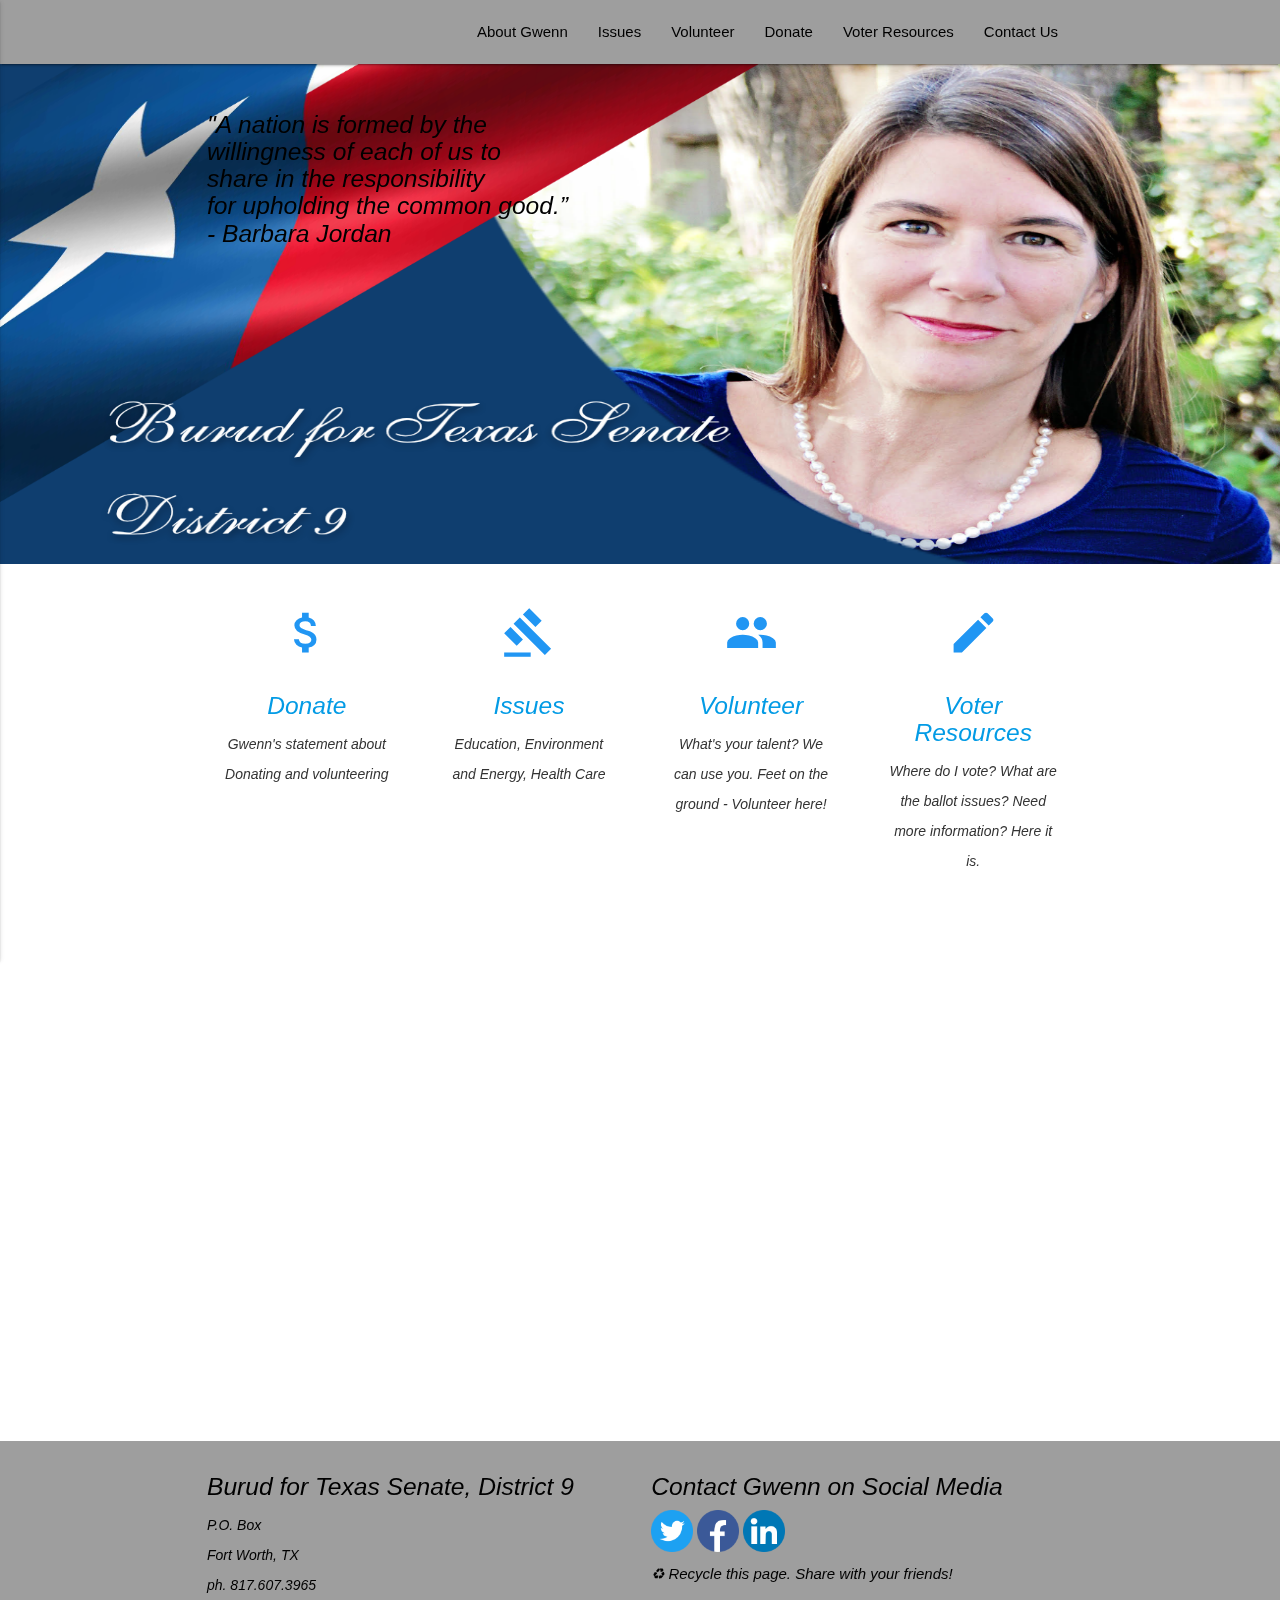
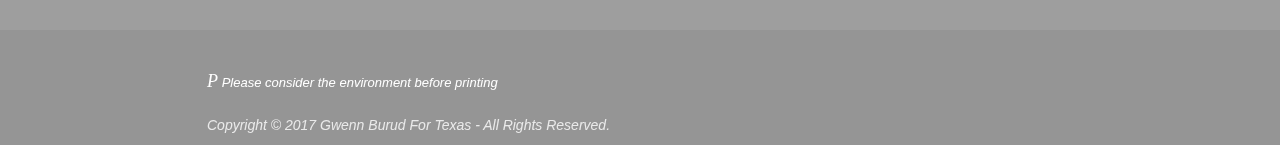
==== index.html @ 5d4b90f3 "Initial commit" ====
<!-- index.html                                                             -->
 <!-- Description: Burud home page display                                   -->
 <!-- Date: 12/11/2017                                                        -->
 <!-- Author: Kelly Wenzel -->

<!DOCTYPE html>
<html lang="en">
<head>
  <meta http-equiv="Content-Type" content="text/html; charset=UTF-8"/>
  <meta name="viewport" content="width=device-width, initial-scale=1"/>
  <title>Burud for Texas Senater, District 9</title>
  <!-- BootStrap  -->
  <link rel="stylesheet" href="https://maxcdn.bootstrapcdn.com/bootstrap/3.3.7/css/bootstrap.min.css">
  <!-- CSS  -->
  <link href="https://fonts.googleapis.com/icon?family=Material+Icons" rel="stylesheet">
  <link href="css/materialize.css" type="text/css" rel="stylesheet" media="screen,projection"/>
  <link href="css/style.css" type="text/css" rel="stylesheet" media="screen,projection"/>
  <style type="text/css">
  </style>
</head>
<body>
<!-- NavBar -->
  <nav class="grey" role="navigation">
    <div class="nav-wrapper container">
      <!-- <a id="logo-container" href="#" class="brand-logo">Quick Access</a> -->
      <ul class="right hide-on-med-and-down">
        <li><a href="about_gwenn.html">About Gwenn</a></li>
        <li><a href="issues.html">Issues</a></li>
        <li><a href="volunter.html">Volunteer</a></li>
        <li><a href="https://secure.actblue.com/donate/burudfortexas.com">Donate</a></li>
        <li><a href="resources.html">Voter Resources</a></li>
        <li><a href="contact.html">Contact Us</a></li>
      </ul>

      <ul id="nav-mobile" class="side-nav"> 
        <li><a href="https://secure.actblue.com/donate/burudfortexas.com">Donate</a></li>
        <li><a href="resources.html">Where do I vote?</a></li>
        <li><a href="contact.html">Contact Us</a></li>
      </ul>
      <a href="#" data-activates="nav-mobile" class="button-collapse"><i class="material-icons">menu</i></a>
    </div>
  </nav>
<!-- End Navbar -->
<!-- Header Section: Parallax Section Container 1 -->
  <div id="index-banner" class="parallax-container">
    <div class="section no-pad-bot">
      <div class="container">
        <div class="row">
          <div class="parallax col sm12"><img src="assets/images/Burud_logo3.png" height="300px" width= "400px"></div>
          </div>
          <!-- <h1 class="header right black-text-text-bold"><em>Burud for Texas Senate, District 9</h1> -->
          <h5 class="header col m6 left black-text-text bold"><i>"A nation is formed by the<br>willingness of each of us to<br>share in the responsibility<br>for upholding the common good.”<br>- Barbara Jordan</h5>
        </div>
      </div>
    </div>   

<!-- Four Column Icon Section -->
 <!-- Container for Four Column Icon Section -->
  <div class="container">
    <div class="section">
      <!-- Column 1 -->
      <!--   Icon Section   -->
      <div class="row">
        <div class="col s12 m3">
          <div class="icon-block">
            <h2 class="center blue-text"><i class="material-icons">attach_money</i></h2>
            <h5 class="center"><a href="donate.html">Donate</a></h5>
            <p class="center light">Gwenn's statement about Donating and volunteering</p>
          </div>
        </div>
 <!-- Column 2 -->
        <div class="col s12 m3">
          <div class="icon-block">
            <h2 class="center blue-text"><i class="material-icons">gavel</i></h2>
            <h5 class="center"><a href="issues.html">Issues</a></h5>
            <p class="center light">Education, Environment and Energy, Health Care</p>
          </div>
        </div>
<!--  Column 3 -->
        <div class="col s12 m3">
          <div class="icon-block">
            <h2 class="center blue-text"><i class="material-icons">group</i></h2>
            <h5 class="center"><a href="volunteer.html">Volunteer</a></h5>
            <p class="center light">What's your talent? We can use you. Feet on the ground - Volunteer here!
            </p>
          </div>
        </div>
<!-- Column 4 -->
        <div class="col s12 m3">
          <div class="icon-block">
            <h2 class="center blue-text"><i class="material-icons">create</i></h2>
            <h5 class="center"><a href="resources.html">Voter Resources</a></h5>
            <p class="center light">Where do I vote? What are the ballot issues? Need more information? Here it is.</p><br>
          </div>
        </div>
      </div>
    </div>
  </div>

<!-- Parallax Container 2 -->
  <div class="parallax-container2 valign-wrapper">
    <div class="section no-pad-bot">
      <div class="container">
        <div class="row col m 12">
          <!-- <h5 class="header col s12 black-text bold"> -->

          <iframe src="http://free.timeanddate.com/countdown/i61bnag9/n70/cf12/cm0/cu4/ct0/cs0/ca0/cr0/ss0/cac000/cpc000/pcfff/tc833891/fs90/szw2000/szh843/tatTime%20until%20election%20day/tac009/tptTime%20since%20Event%20started%20in/tpc000/matNovember%206%2C%202018/mac000/mpc000/iso2018-11-06T07:00:00/pa20" allowTransparency="true" frameborder="0" width="1181" height="421"></iframe>


          
      <!--   <h1>Countdown Clock</h1>
        <div id="clockdiv">
          <div>
            <span class="days"></span>
            <div class="smalltext">Days</div>
          </div>
          <div>
            <span class="hours"></span>
            <div class="smalltext">Hours</div>
          </div>
          <div>
            <span class="minutes"></span>
            <div class="smalltext">Minutes</div>
          </div>
          <div>
            <span class="seconds"></span>
            <div class="smalltext">Seconds</div>
          </div>
        </div>
 -->



        </div>
      </div>
    </div>
  </div>
  <!-- End PContainer 2 -->

<!-- Footer -->
  <footer class="page-footer grey">
    <div class="container">
      <div class="row">
        <div class="col l6 s12">
          <h5 class="black-text">Burud for Texas Senate, District 9</h5>
          <p class="black-text text-lighten-4">P.O. Box<br>
            Fort Worth, TX<br>
            ph. 817.607.3965
        </div>
        <div class="col l6 s12">
          <h5 class="black-text">Contact Gwenn on Social Media</h5>
            <a href="https://twitter.com/BurudForTexas" class="twitter-follow-button" data-show-count="true" data-size="large" data-dnt="true"><img style=“width:42px;height:42px;border:0;“ src="assets/images/icons/if_Twitter_2062092.png"></a>
            <a href="https://www.facebook.com/Burud4Texas/" class="facebook-follow-button"
            data-show-count="true" data-size="large" data-dnt="true"><img style=“width:42px;height:42px;border:0;" src="assets/images/icons/if_facebook_2062074.png"></a>
            <a href="https://www.linkedin.com/in/gwenn-burud-82b899154/" class="linkedin-follow-button"
            data-show-count="true" data-size="large" data-dnt="true"><img style=“width:42px;height:42px;border:0;“ src="assets/images/icons/if_linkedin_2062080.png"></a>
          <h6 class="black-text"><p>&#9851; Recycle this page. Share with your friends!</a></h6> 
        </div>
      </div>
    </div>
    <div class="footer-copyright">
      <div class="container">
        <div class"row">
          <!-- <div class="col s12 m6"></div> -->
          <!-- Made by <a class="black-text text-lighten-3" href="http://materializecss.com">Materialize</a> -->
          <h4><font color="white" face="Webdings" size="4">P</font><font
          color="white" face="verdana,arial,helvetica" size="2"> <strong>Please
          consider the environment before printing</strong></font></h4>
          <div class="col s12 m6"></div>
          <h7>Copyright © 2017 Gwenn Burud For Texas - All Rights Reserved.</h7>
        </div>
      </div>
    </div>
  </footer>
  <!--  Scripts-->
  <script src="https://code.jquery.com/jquery-2.1.1.min.js"></script>
  <script src="js/materialize.js"></script>
  <script src="js/init.js"></script>
  </body>
</html>
---- css/style.css ----
/* Custom Stylesheet */
/**
 * Use this file to override Materialize files so you can update
 * the core Materialize files in the future
 *
 * Made By MaterializeCSS.com
 */

nav ul a,
nav .brand-logo {
  color: #000;
}

p {
  line-height: 2rem;
}

.button-collapse {
  color: #26a69a;
}

.parallax-container {
  min-height: 380px;
  line-height: 0;
  height: 500px;
  color: rgba(255,255,255,.9);
}
.parallax-container2 {
  min-height: 380px;
  line-height: 0;
  height: 500px;
  color: rgba(255,255,255,.9);
}
.parallax-container .section {
  width: 100%;
  color: black;
  }
#form-3

@media only screen and (max-width : 992px) {
  .parallax-container .section {
    position: absolute;
    top: 40%;
  }
  #index-banner .section {
    top: 10%;
  }

   .blocktext {
    display: block;
    margin-left: 30%;
    margin-right: auto;
/*    overflow: auto;*/
  }
    .blocktext2 {
    display: block;
    margin-left: 30%;
    margin-right: auto;
/*    overflow: auto;*/
  }
  #form3-map{
    height:75%;
  }
  #form3-panel{
  height:75%;
  }
}

@media only screen and (max-width : 600px) {
  #index-banner .section {
    top: 0;
  }
  .blocktext {
    display: block;
    margin-left: auto;
  /*  margin-left: 20%;*/
    margin-right: auto;
/*    overflow: auto;*/
  }

  .sizing {
  width: 60%;
  height: 60%;
  font-size: 12px;
/*  text-align: left;*/
   white-space: normal;
  }
    #form3-map{
    height:50%;
    }
    #form3-panel{
    height: 50%;
    }
}

.icon-block {
  padding: 0 15px;
}
.icon-block .material-icons {
  font-size: inherit;
}

footer.page-footer {
  margin: 0;
}

.resourcesLink {
  padding: 5px 5px 5px 5px;
  background-color: blue;
  color: white;
}

#share-buttons img {
width: 35px;
padding: 5px;
border: 0;
box-shadow: 0;
display: inline;
}
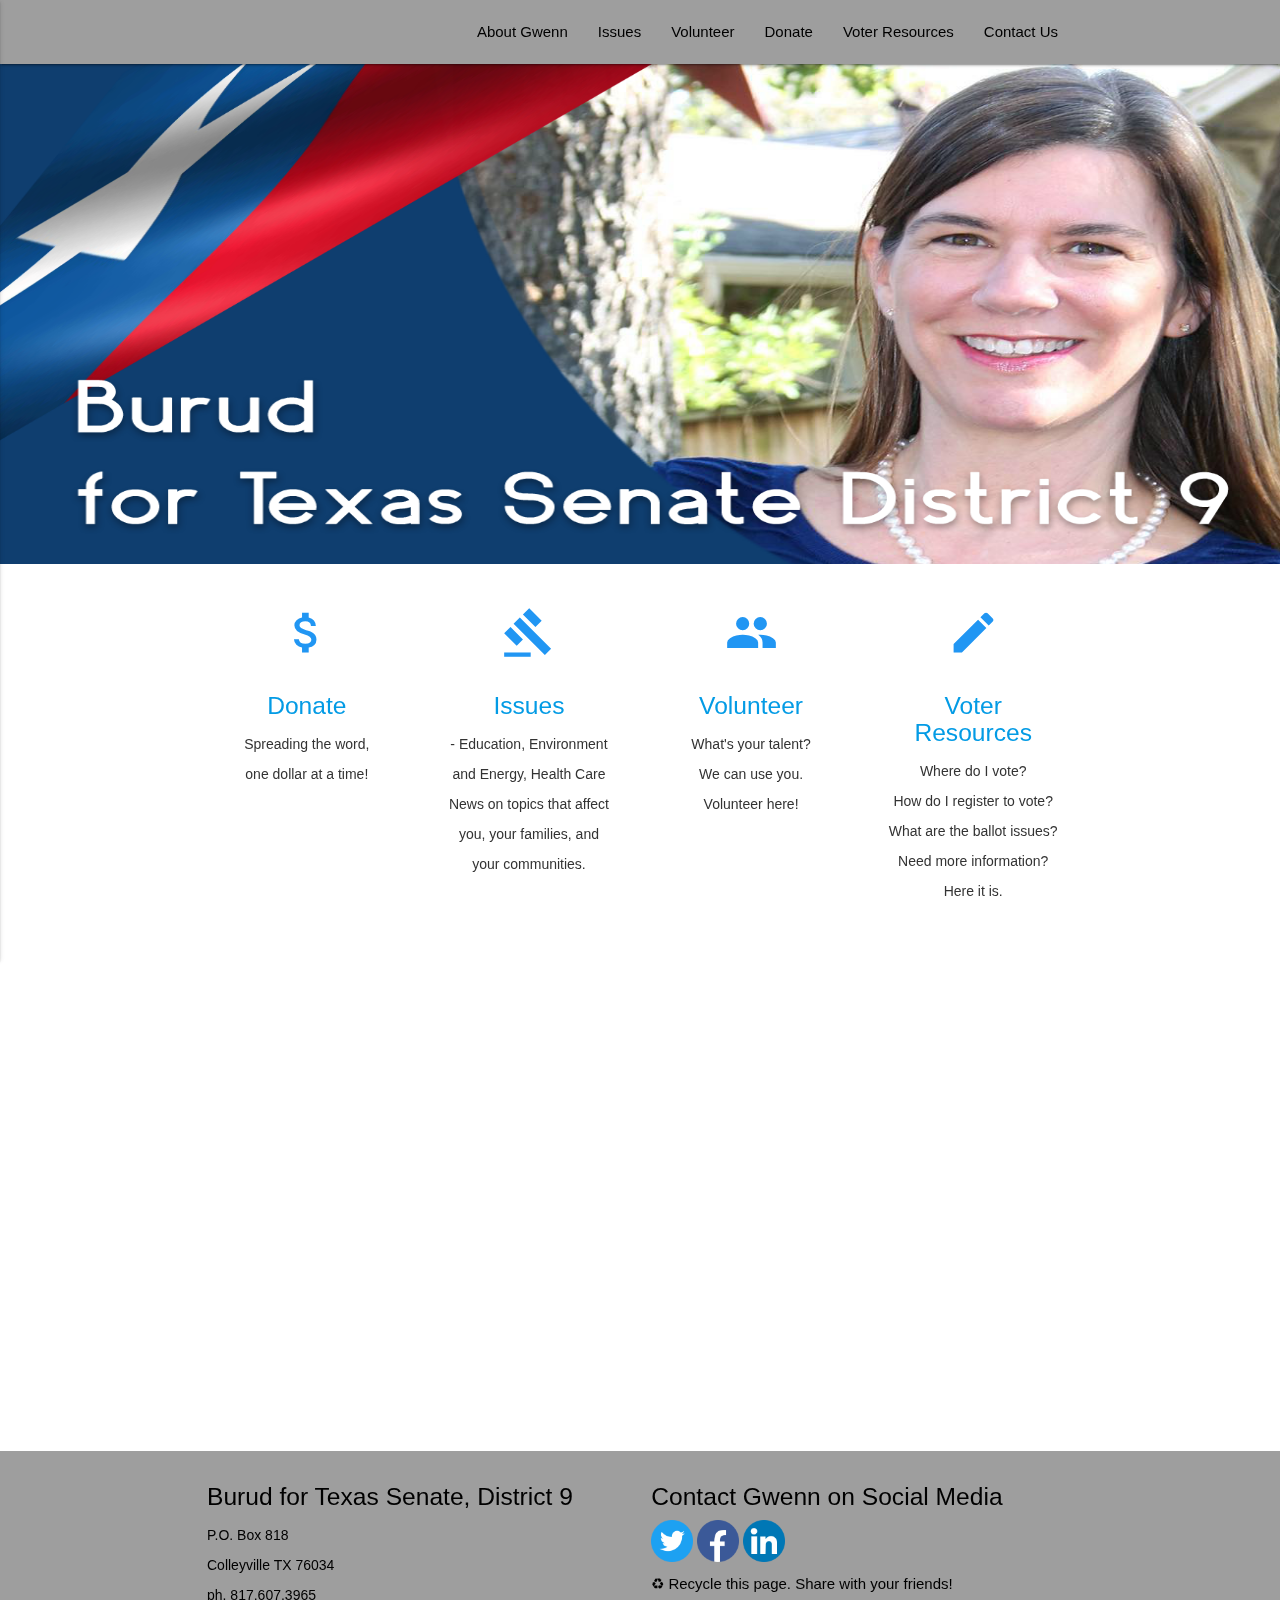
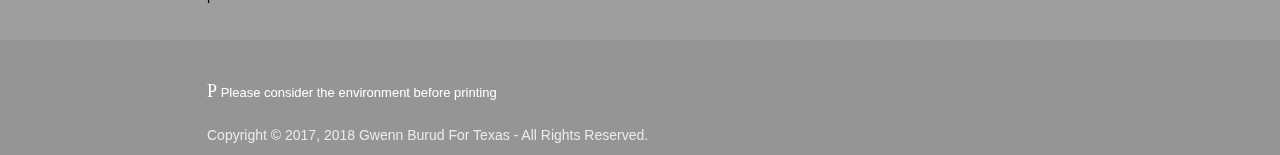
==== commit 5c26e9ef: "updated parallax 1, created content for several new pages" ====
--- a/index.html
+++ b/index.html
@@ -1,14 +1,14 @@
- <!-- index.html                                                             -->
- <!-- Description: Burud home page display                                   -->
- <!-- Date: 12/11/2017                                                        -->
- <!-- Author: Kelly Wenzel -->
+<!-- index.html-->
+<!-- Description: Burud home page display-->
+<!-- Date: 12/11/2017-->
+<!-- Author: Kelly Wenzel -->
 
 <!DOCTYPE html>
 <html lang="en">
 <head>
   <meta http-equiv="Content-Type" content="text/html; charset=UTF-8"/>
   <meta name="viewport" content="width=device-width, initial-scale=1"/>
-  <title>Burud for Texas Senater, District 9</title>
+  <title>Burud for Texas Senate, District 9</title>
   <!-- BootStrap  -->
   <link rel="stylesheet" href="https://maxcdn.bootstrapcdn.com/bootstrap/3.3.7/css/bootstrap.min.css">
   <!-- CSS  -->
@@ -22,18 +22,17 @@
 <!-- NavBar -->
   <nav class="grey" role="navigation">
     <div class="nav-wrapper container">
-      <!-- <a id="logo-container" href="#" class="brand-logo">Quick Access</a> -->
       <ul class="right hide-on-med-and-down">
         <li><a href="about_gwenn.html">About Gwenn</a></li>
         <li><a href="issues.html">Issues</a></li>
         <li><a href="volunter.html">Volunteer</a></li>
-        <li><a href="https://secure.actblue.com/donate/burudfortexas.com">Donate</a></li>
+        <li><a href="https://secure.actblue.com/donate/burudfortexas">Donate</a></li>
         <li><a href="resources.html">Voter Resources</a></li>
         <li><a href="contact.html">Contact Us</a></li>
       </ul>
 
       <ul id="nav-mobile" class="side-nav"> 
-        <li><a href="https://secure.actblue.com/donate/burudfortexas.com">Donate</a></li>
+        <li><a href="https://secure.actblue.com/donate/burudfortexas">Donate</a></li>
         <li><a href="resources.html">Where do I vote?</a></li>
         <li><a href="contact.html">Contact Us</a></li>
       </ul>
@@ -46,14 +45,13 @@
     <div class="section no-pad-bot">
       <div class="container">
         <div class="row">
-          <div class="parallax col sm12"><img src="assets/images/Burud_logo3.png" height="300px" width= "400px"></div>
-          </div>
-          <!-- <h1 class="header right black-text-text-bold"><em>Burud for Texas Senate, District 9</h1> -->
-          <h5 class="header col m6 left black-text-text bold"><i>"A nation is formed by the<br>willingness of each of us to<br>share in the responsibility<br>for upholding the common good.”<br>- Barbara Jordan</h5>
+          <div class="parallax col sm12"><img src="assets/images/burud_logo7.png" height="300px" width= "400px"></div>
         </div>
+        <!-- <h1 class="header right black-text-text-bold"><em>Burud for Texas Senate, District 9</h1> -->
+        <!-- <h4 class="header col m6 left white-text-text"><br><br><i>"A nation is formed by the willingness of each<br>of us to share in the responsibility for upholding<br>the common good.”  - Barbara Jordan</h4> -->
       </div>
-    </div>   
-
+    </div>
+  </div>   
 <!-- Four Column Icon Section -->
  <!-- Container for Four Column Icon Section -->
   <div class="container">
@@ -65,7 +63,7 @@
           <div class="icon-block">
             <h2 class="center blue-text"><i class="material-icons">attach_money</i></h2>
             <h5 class="center"><a href="donate.html">Donate</a></h5>
-            <p class="center light">Gwenn's statement about Donating and volunteering</p>
+            <p class="center light">Spreading the word,<br>one dollar at a time!</p>
           </div>
         </div>
  <!-- Column 2 -->
@@ -73,7 +71,7 @@
           <div class="icon-block">
             <h2 class="center blue-text"><i class="material-icons">gavel</i></h2>
             <h5 class="center"><a href="issues.html">Issues</a></h5>
-            <p class="center light">Education, Environment and Energy, Health Care</p>
+            <p class="center light"> - Education, Environment and Energy, Health Care<br>News on topics that affect you, your families, and your communities.</p>
           </div>
         </div>
 <!--  Column 3 -->
@@ -81,7 +79,7 @@
           <div class="icon-block">
             <h2 class="center blue-text"><i class="material-icons">group</i></h2>
             <h5 class="center"><a href="volunteer.html">Volunteer</a></h5>
-            <p class="center light">What's your talent? We can use you. Feet on the ground - Volunteer here!
+            <p class="center light">What's your talent?<br>We can use you.<br>Volunteer here!
             </p>
           </div>
         </div>
@@ -90,7 +88,7 @@
           <div class="icon-block">
             <h2 class="center blue-text"><i class="material-icons">create</i></h2>
             <h5 class="center"><a href="resources.html">Voter Resources</a></h5>
-            <p class="center light">Where do I vote? What are the ballot issues? Need more information? Here it is.</p><br>
+            <p class="center light">Where do I vote?<br>How do I register to vote?<br>What are the ballot issues?<br>Need more information?<br>Here it is.</p>
           </div>
         </div>
       </div>
@@ -98,39 +96,12 @@
   </div>
 
 <!-- Parallax Container 2 -->
-  <div class="parallax-container2 valign-wrapper">
-    <div class="section no-pad-bot">
-      <div class="container">
-        <div class="row col m 12">
-          <!-- <h5 class="header col s12 black-text bold"> -->
-
-          <iframe src="http://free.timeanddate.com/countdown/i61bnag9/n70/cf12/cm0/cu4/ct0/cs0/ca0/cr0/ss0/cac000/cpc000/pcfff/tc833891/fs90/szw2000/szh843/tatTime%20until%20election%20day/tac009/tptTime%20since%20Event%20started%20in/tpc000/matNovember%206%2C%202018/mac000/mpc000/iso2018-11-06T07:00:00/pa20" allowTransparency="true" frameborder="0" width="1181" height="421"></iframe>
-
-
-          
-      <!--   <h1>Countdown Clock</h1>
-        <div id="clockdiv">
-          <div>
-            <span class="days"></span>
-            <div class="smalltext">Days</div>
-          </div>
-          <div>
-            <span class="hours"></span>
-            <div class="smalltext">Hours</div>
-          </div>
-          <div>
-            <span class="minutes"></span>
-            <div class="smalltext">Minutes</div>
-          </div>
-          <div>
-            <span class="seconds"></span>
-            <div class="smalltext">Seconds</div>
-          </div>
-        </div>
- -->
-
-
-
+  <!-- <div class="parallax-container2 valign-wrapper-center"> -->
+  <div class="parallax-container2 valign-wrapper-center">
+    <div class="section no-pad-bot center">
+      <div class="container center">
+        <div class="row col s12 center">
+          <iframe src="http://free.timeanddate.com/countdown/i61ikz9y/n75/cf12/cm0/cu4/ct0/cs0/ca0/cr0/ss0/cac000/cpc000/pc39f/tcfff/fs400/szw320/szh135/tatTime%20Until%20Election%20Day/tac000/tptTime%20since%20Event%20started%20in/tpc000/matNovember%206%2C%202018/mac000/mpc000/iso2018-11-06T00:00:00/bas5/bat4/bac009/pa20" allowTransparency="true" frameborder="0" width=880" height="320" class="center"></iframe>
         </div>
       </div>
     </div>
@@ -143,9 +114,9 @@
       <div class="row">
         <div class="col l6 s12">
           <h5 class="black-text">Burud for Texas Senate, District 9</h5>
-          <p class="black-text text-lighten-4">P.O. Box<br>
-            Fort Worth, TX<br>
-            ph. 817.607.3965
+          <p class="black-text text-lighten-4">P.O. Box 818<br>
+            Colleyville TX 76034<br>
+            ph. 817.607.3965</p>
         </div>
         <div class="col l6 s12">
           <h5 class="black-text">Contact Gwenn on Social Media</h5>
@@ -154,20 +125,18 @@
             data-show-count="true" data-size="large" data-dnt="true"><img style=“width:42px;height:42px;border:0;" src="assets/images/icons/if_facebook_2062074.png"></a>
             <a href="https://www.linkedin.com/in/gwenn-burud-82b899154/" class="linkedin-follow-button"
             data-show-count="true" data-size="large" data-dnt="true"><img style=“width:42px;height:42px;border:0;“ src="assets/images/icons/if_linkedin_2062080.png"></a>
-          <h6 class="black-text"><p>&#9851; Recycle this page. Share with your friends!</a></h6> 
+          <h6 class="black-text"><p>&#9851; Recycle this page. Share with your friends!</p></h6> 
         </div>
       </div>
     </div>
     <div class="footer-copyright">
       <div class="container">
         <div class"row">
-          <!-- <div class="col s12 m6"></div> -->
-          <!-- Made by <a class="black-text text-lighten-3" href="http://materializecss.com">Materialize</a> -->
           <h4><font color="white" face="Webdings" size="4">P</font><font
           color="white" face="verdana,arial,helvetica" size="2"> <strong>Please
           consider the environment before printing</strong></font></h4>
           <div class="col s12 m6"></div>
-          <h7>Copyright © 2017 Gwenn Burud For Texas - All Rights Reserved.</h7>
+          <h7>Copyright © 2017, 2018 Gwenn Burud For Texas - All Rights Reserved.</h7>
         </div>
       </div>
     </div>
--- a/css/style.css
+++ b/css/style.css
@@ -105,11 +105,6 @@
   margin: 0;
 }
 
-.resourcesLink {
-  padding: 5px 5px 5px 5px;
-  background-color: blue;
-  color: white;
-}
 
 #share-buttons img {
 width: 35px;
@@ -118,6 +113,3 @@
 box-shadow: 0;
 display: inline;
 }
-
-
- 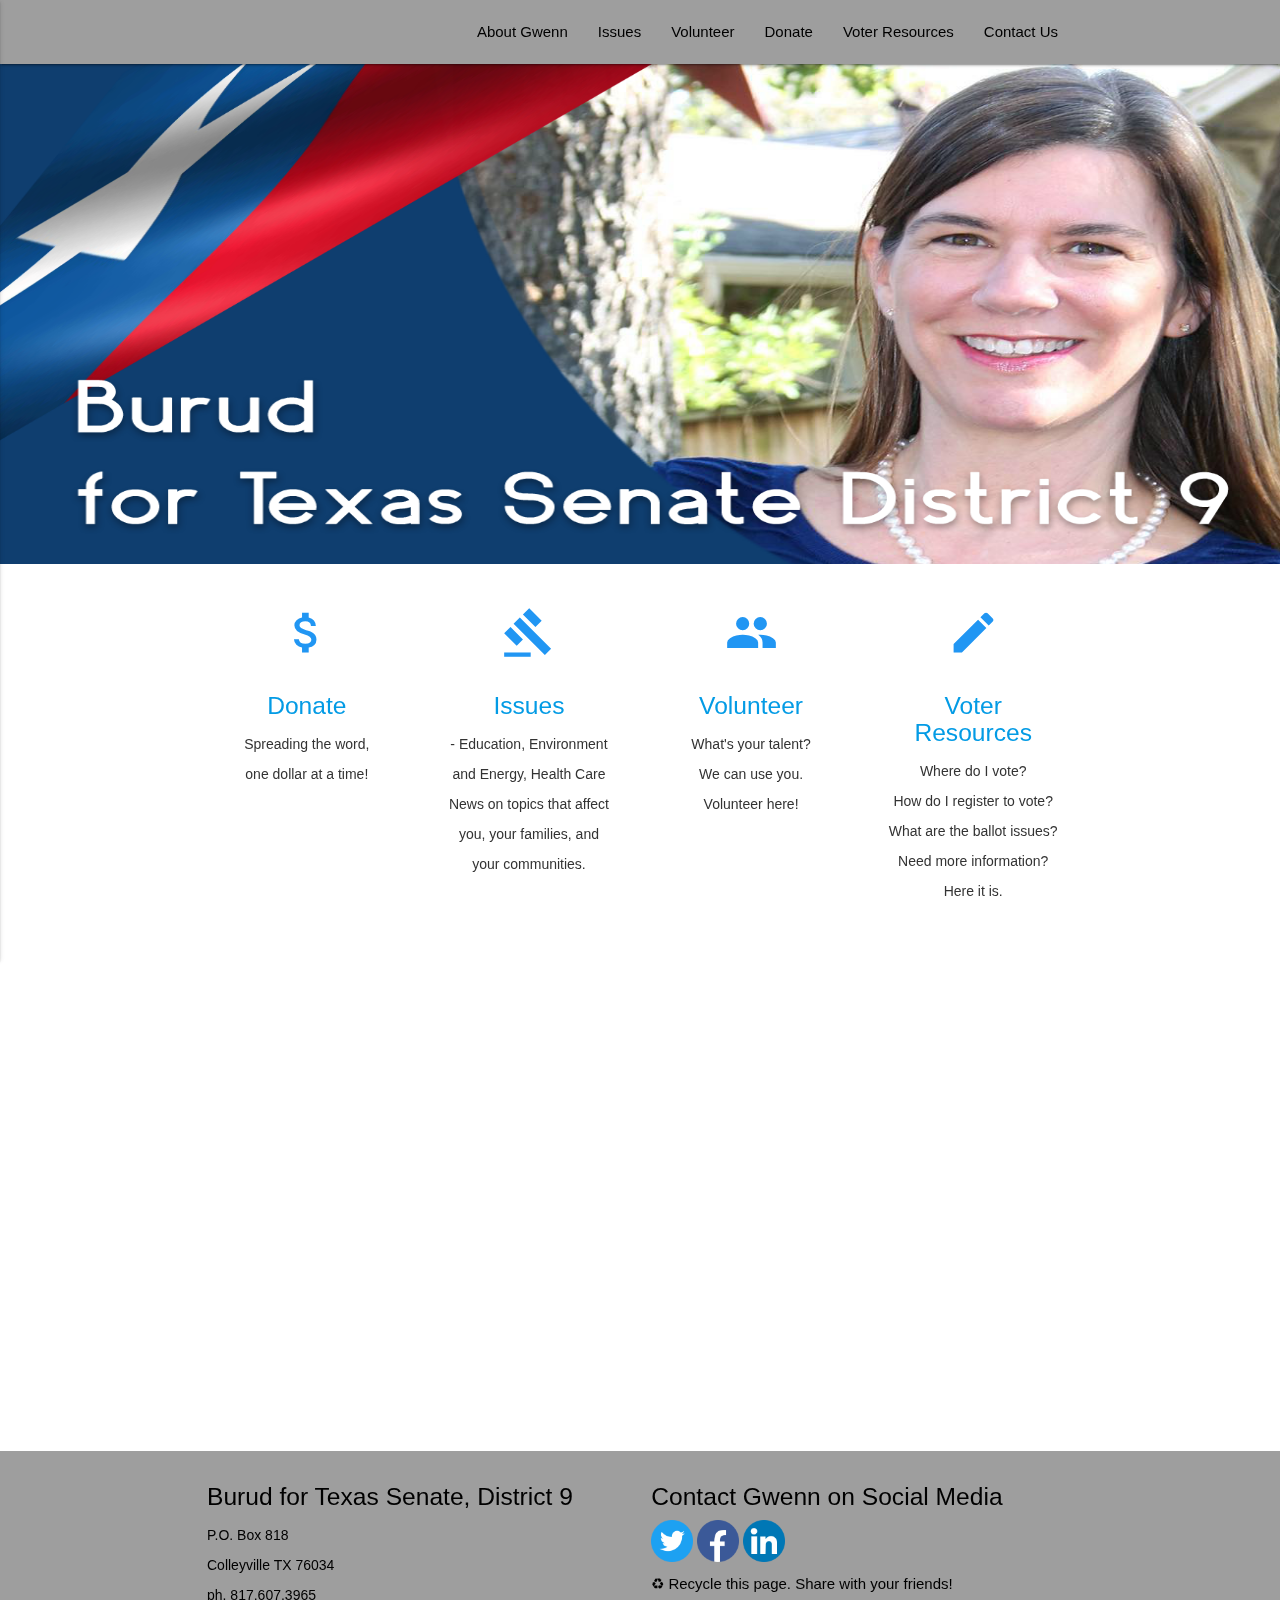
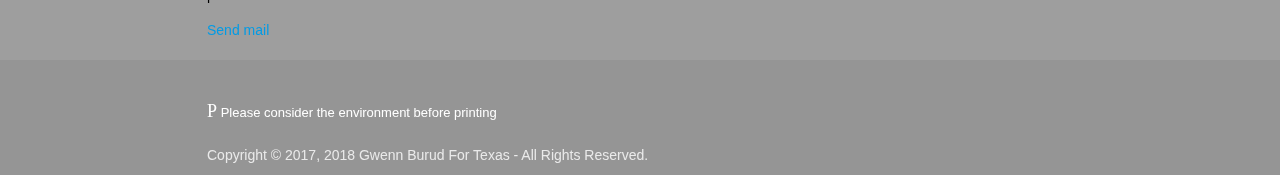
==== commit a91b15ff: "updated files with an email link, updated contact page, corrected links on donate icon" ====
--- a/index.html
+++ b/index.html
@@ -25,10 +25,10 @@
       <ul class="right hide-on-med-and-down">
         <li><a href="about_gwenn.html">About Gwenn</a></li>
         <li><a href="issues.html">Issues</a></li>
-        <li><a href="volunter.html">Volunteer</a></li>
+        <li><a href="volunteer.html">Volunteer</a></li>
         <li><a href="https://secure.actblue.com/donate/burudfortexas">Donate</a></li>
         <li><a href="resources.html">Voter Resources</a></li>
-        <li><a href="contact.html">Contact Us</a></li>
+        <li><a href= "#footer">Contact Us</a></li>
       </ul>
 
       <ul id="nav-mobile" class="side-nav"> 
@@ -62,7 +62,7 @@
         <div class="col s12 m3">
           <div class="icon-block">
             <h2 class="center blue-text"><i class="material-icons">attach_money</i></h2>
-            <h5 class="center"><a href="donate.html">Donate</a></h5>
+            <h5 class="center"><a href="https://secure.actblue.com/donate/burudfortexas">Donate</a></h5>
             <p class="center light">Spreading the word,<br>one dollar at a time!</p>
           </div>
         </div>
@@ -109,7 +109,7 @@
   <!-- End PContainer 2 -->
 
 <!-- Footer -->
-  <footer class="page-footer grey">
+  <footer class="page-footer grey" id="footer">
     <div class="container">
       <div class="row">
         <div class="col l6 s12">
@@ -117,6 +117,7 @@
           <p class="black-text text-lighten-4">P.O. Box 818<br>
             Colleyville TX 76034<br>
             ph. 817.607.3965</p>
+            <a href="mailto:gwenn@burudfortexas.com">Send mail</a>
         </div>
         <div class="col l6 s12">
           <h5 class="black-text">Contact Gwenn on Social Media</h5>
